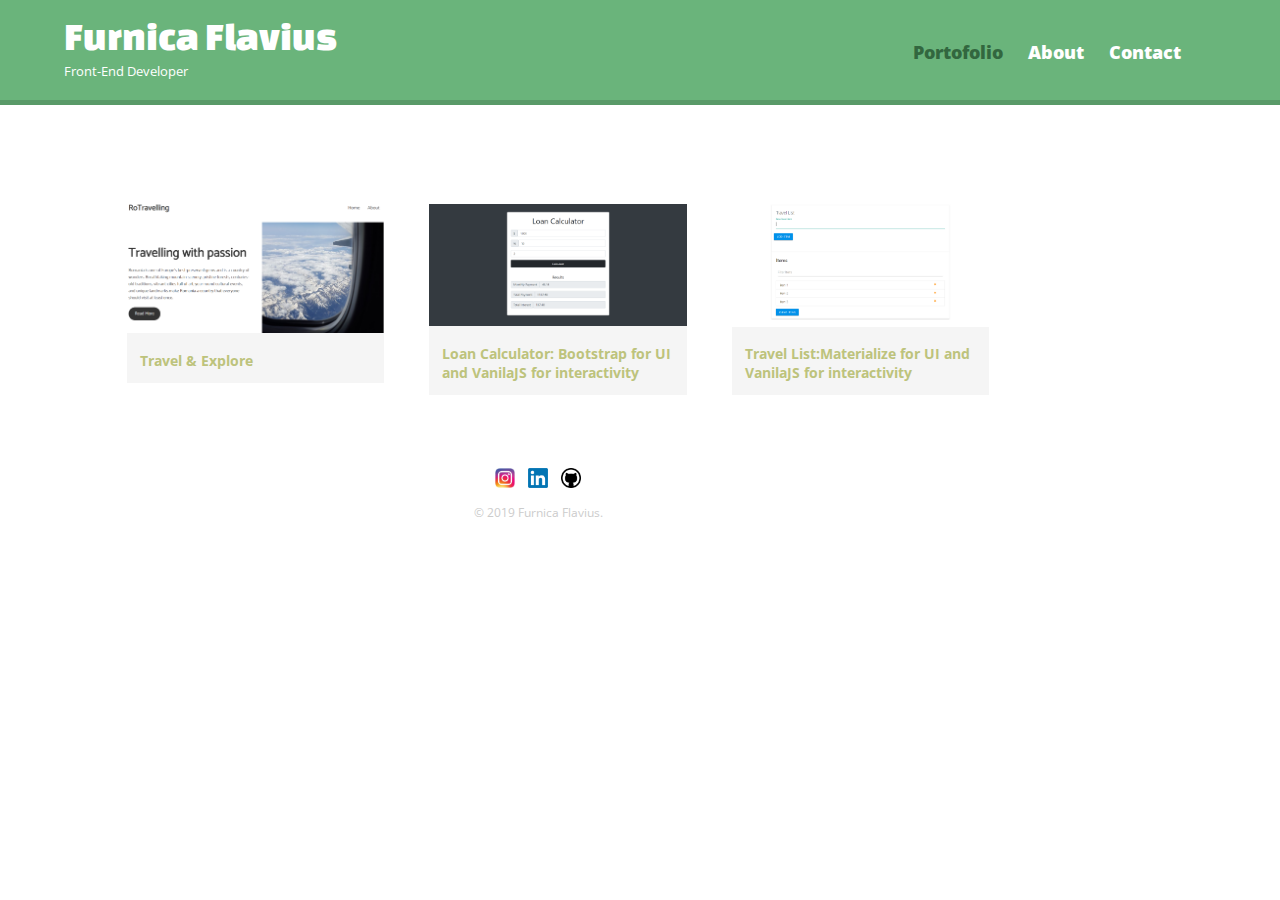
==== index.html @ 27d6241e "modify 13.12.2019" ====
<!DOCTYPE html>
<html lang="en">
    <head>
        <meta charset="UTF-8">
        <meta name="viewport" content="width=device-width, initial-scale=1.0">
        <meta http-equiv="X-UA-Compatible" content="ie=edge">
        <title>Flavius</title>
        <link rel="stylesheet" href="css/normalize.css">
        <link href="https://fonts.googleapis.com/css?family=Changa+One|Open+Sans" rel="stylesheet">
        <link rel="stylesheet" href="css/main.css">
        <link rel="stylesheet" href="css/responsive.css">
        <meta name="viewport" content="width-device-width, initial-scale=1.0">
        <meta name="description" content="Web-development freelancing">
    </head>
    <body>
        <header> 
            <a href="index.html" id="logo">
                <h1>Furnica Flavius</h1>
                <h2>Front-End Developer</h2> 
            </a>
            <nav>
                <ul>
                    <li><a href="index.html" class="selected">Portofolio</a></li>
                    <li><a href="about.html">About</a></li>
                    <li><a href="contact.html">Contact</a></li>
                </ul>
            </nav>
        </header>
        <div id="wrapper">
            <section id="gallery">
                <ul>
                        <li>
                            <a href="https://beautiful-romania.netlify.com">       
                                <img src="img/project1.PNG" alt="Travel">   
                                <p>Travel & Explore</p>
                            </a> 
                        </li>
                        <li>
                            <a href="https://flaviusxsc-loancalculator.netlify.com">       
                                <img src="img/project2.PNG" alt="">   
                                <p>Loan Calculator: Bootstrap for UI and VanilaJS for interactivity</p>
                            </a> 
                        </li>
                        <li>
                            <a href="https://flaviusxsc-travel-list.netlify.com">       
                                <img src="img/project3.PNG" alt="">   
                                <p>Travel List:Materialize for UI and VanilaJS for interactivity</p>
                            </a> 
                        </li>
                </ul>
            </section>
            <footer>
                <a href="https://www.instagram.com/flaviusxsc/"><img src="img/instagram.png" alt="Instagram Logo" class="social-icon"></a>
                <a href="https://www.linkedin.com/in/flavius-m-furnica/"><img src="img/linkedn.png" alt="Linkedn Logo" class="social-icon"></a>
                <a href="https://github.com/flaviusxsc"><img src="img/github.png" alt="GitHub Logo" class="social-icon"></a>
                <p>&copy; 2019 Furnica Flavius.</p>
            </footer>
        </div>
    </body>
</html>
---- css/main.css ----
/******************************
GENERAL
******************************/

body{
font-family: 'Open Sans',sans-serif;
}

#wrapper {
    max-width: 948px;
    margin: 0 auto;
    padding: 0 5%;
    float: left;
}

a {
    text-decoration: none;
}

img{
    max-width: 100%;
}

h3{
   margin:0 0 1em 0;
}

/******************************
HEADING
******************************/
header{
    margin:0 0 30px 0;
    padding: 5px 0 0 0;
    width:100%;
    float:left;
}

#logo {
    text-align: center;
    margin:0;
}
h2{
    font-size: 0.75em;
    margin: -5px 0 0;
    font-weight: normal;
}
h1 {
    font-family: 'Changa One', sans-serif;
    margin: 15px 0px; 
    font-size: 1.75em;
    font-weight: normal;
    line-height: 0.8em;
}

/******************************
NAVIGATION
******************************/

nav {
text-align: center;
padding: 10px;
margin:20px 0 0;
}
nav ul {
    list-style: none;
    margin:0 10px;
    padding:5px;

}
nav li {
    display: inline-block;
}
nav a {
    font-weight:800;
    padding:15px 10px;

}


/******************************
FOOTER
******************************/

footer {
    font-size: 0.75em;
    text-align: center;
    padding-top: 50px;
    color:#ccc;
    clear: both;
} 
.social-icon{
    width:20px;
    height:20px;
    margin:0 5px;
}

/******************************
Page Portofolio
******************************/
#gallery {
    margin:0;
    padding: 0;
    
}

#gallery li{
    float: left;
    width:45%;
    margin:2.5%;
    background-color: #f5f5f5;
    color:#bdc37c;
    list-style: none;
}

#gallery li a p {
    margin:0;
    padding: 5%;
    font-size: 0.9em;
    color:#bdc37c;
    font-weight:bold;
}


/******************************
PAGE ABOUT
******************************/
.profile-photo {
    display: block;
    max-width: 175px;
    margin: 0 auto 30px;
    border-radius: 100%;
}

/******************************
Page Contact
******************************/
.contact-info{
    list-style: none;
    padding: 0;
    margin:0;
    font-size:0.9em;
}
.contact-info a{
display: block;
min-height: 20px;
background-repeat: no-repeat;
background-size: 20px 20px;
padding:0 0 0 30px;
margin: 0 0 10px;
}
.contact-info li.phone a {
    background-image: url('../img/phone.png');
}
.contact-info li.e-mail a {
    background-image: url('../img/mail.png');
}
.contact-info li.instagram a {
    background-image: url('../img/twitter.png');
}

/******************************
COLORS
******************************/

/* site body*/
body{
    background-color: white;
    color: #999;
}

/* green header*/
header {
    background:#6ab47b;
    border-color: #599a68
}

/* logo text*/
h1,h2{
    color:#fff;
}

/* links*/
a {
    color:#6ab47b;
}

/* nav background on mobile devices*/
nav {
background: #599a68;
}

/* nav link*/
nav a, nav a:visited{
    color: #fff;
}

/* selected nav link*/
nav a.selected, nav a:hover{
    color: #32673f;
}
---- css/responsive.css ----
@media screen and (min-width:480px) {
/******************************
TWO COLUMN LAYOUT
******************************/

#primary{
width:50%;
float: left;
 }

#secondary{
width: 40%;
float: right;
 }

}

/******************************
PORTOFOLIO
******************************/
#gallery li {
width:28.3333%;

}
#gallery li:nth-child(4n) {
    clear: left;
}

/******************************
PAGE ABOUT
******************************/
.profile-photo{
    float: left;
    margin: 0 5% 80px 0;
}

@media screen and (min-width:660px) {
    
/******************************
HEADER
******************************/
nav {
   background: none; 
   float: right;
   font-size: 1.125em;
   margin-right: 5%;
   text-align:right;

}

#logo{
   float:left;
   margin-left:5%;
   text-align: left;
   width:45%;

}
h1{
    font-size: 2.5em;

}
h2{
    font-size: 0.825em;
    margin-bottom: 20px;
}
header{
    border-bottom: 5px solid #599a68;
    margin-bottom: 60px;
}
    
}
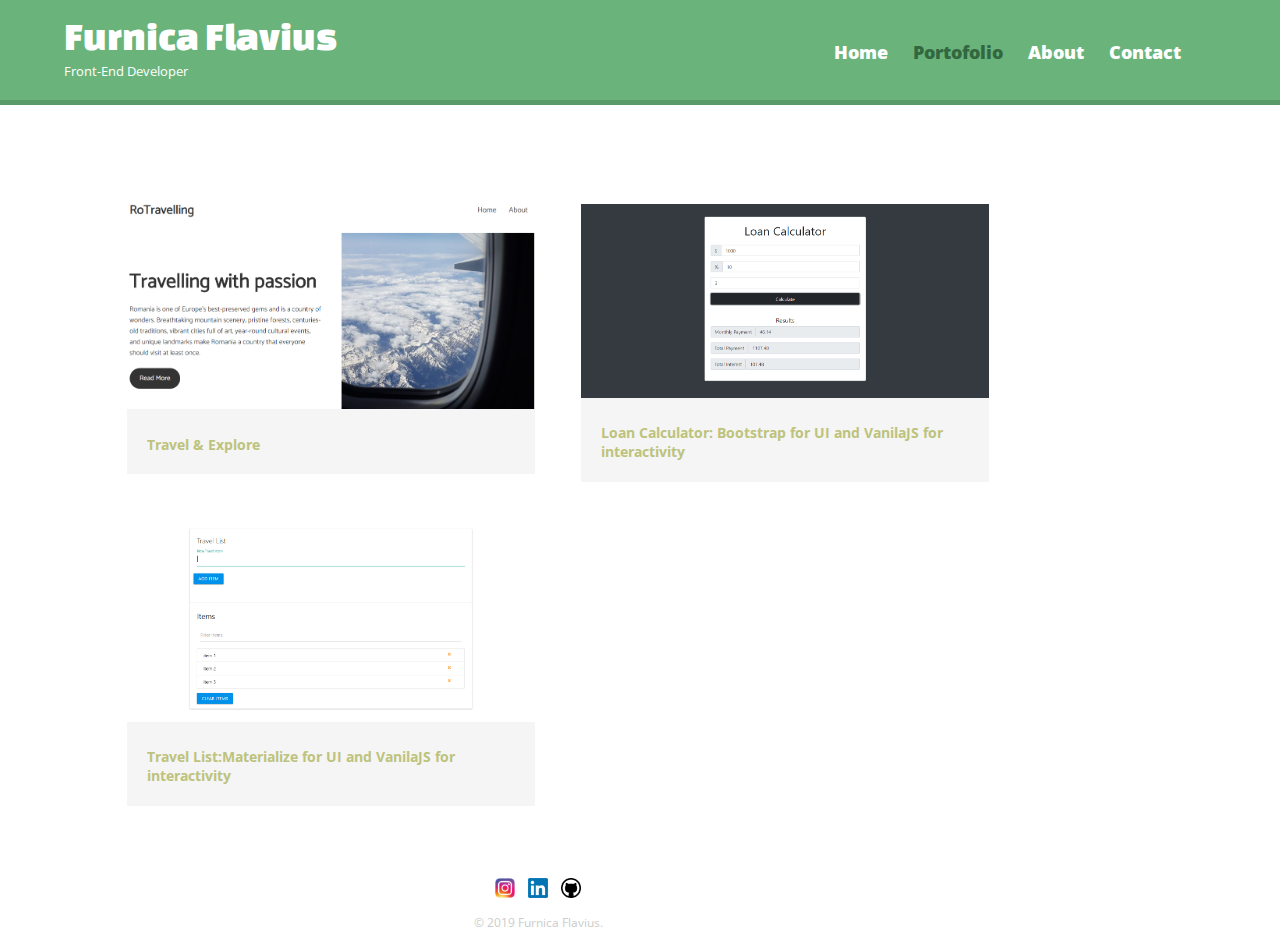
==== commit a16f9d06: "Home Page" ====
--- a/index.html
+++ b/index.html
@@ -20,6 +20,7 @@
             </a>
             <nav>
                 <ul>
+                    <li><a href="home.html">Home</a></li>
                     <li><a href="index.html" class="selected">Portofolio</a></li>
                     <li><a href="about.html">About</a></li>
                     <li><a href="contact.html">Contact</a></li>
--- a/css/main.css
+++ b/css/main.css
@@ -95,6 +95,75 @@
 }
 
 /******************************
+PAGE HOME
+******************************/
+.inner{
+    margin:0 auto;
+    padding: 0;
+    display:flex;
+    flex-direction: column;
+    max-width: 948px;
+    width: 100%;
+   text-align: center;
+   align-items: center;
+ }
+ 
+.inner  h2 {
+    color: #32673f;
+    font-weight: 800;
+    letter-spacing: 0.3em;
+    text-transform: uppercase;
+    display: inline-block;
+    font-size: 2em;
+    padding:0.4em 1em;
+    font-family: 'Open Sans', sans-serif;
+
+}
+.inner h2::before{
+    content: "";
+    display: block;
+    background-color:black;
+    height: 2px;
+    margin-bottom:20px;
+}
+.inner h2::after{
+    content: "";
+    display: block;
+    background-color:black;
+    height: 2px;
+    margin-top:20px;
+ }
+
+.btn{
+    background-color: #6ab47b;
+    border-radius: 6px;
+    color: black;
+    text-align: center;
+    font-size: 16px;
+    margin: 4px 2px;
+    opacity: 0.6;
+    transition: 0.3s;
+    display: inline-block;
+    text-decoration: none;
+    cursor: pointer;
+    width: 150px;
+}
+.btn:hover{
+    opacity: 1;
+}
+a .btn {
+    color: #fff;
+    font-weight: 500;
+    text-align: center;
+    text-transform: uppercase;
+    margin: 0;
+    font-family: Arial, Helvetica, sans-serif;
+    font-size: 1em;
+    line-height:3.5em;
+    letter-spacing: 0.2em;
+}
+
+/******************************
 Page Portofolio
 ******************************/
 #gallery {
--- a/css/responsive.css
+++ b/css/responsive.css
@@ -18,10 +18,7 @@
 /******************************
 PORTOFOLIO
 ******************************/
-#gallery li {
-width:28.3333%;
 
-}
 #gallery li:nth-child(4n) {
     clear: left;
 }
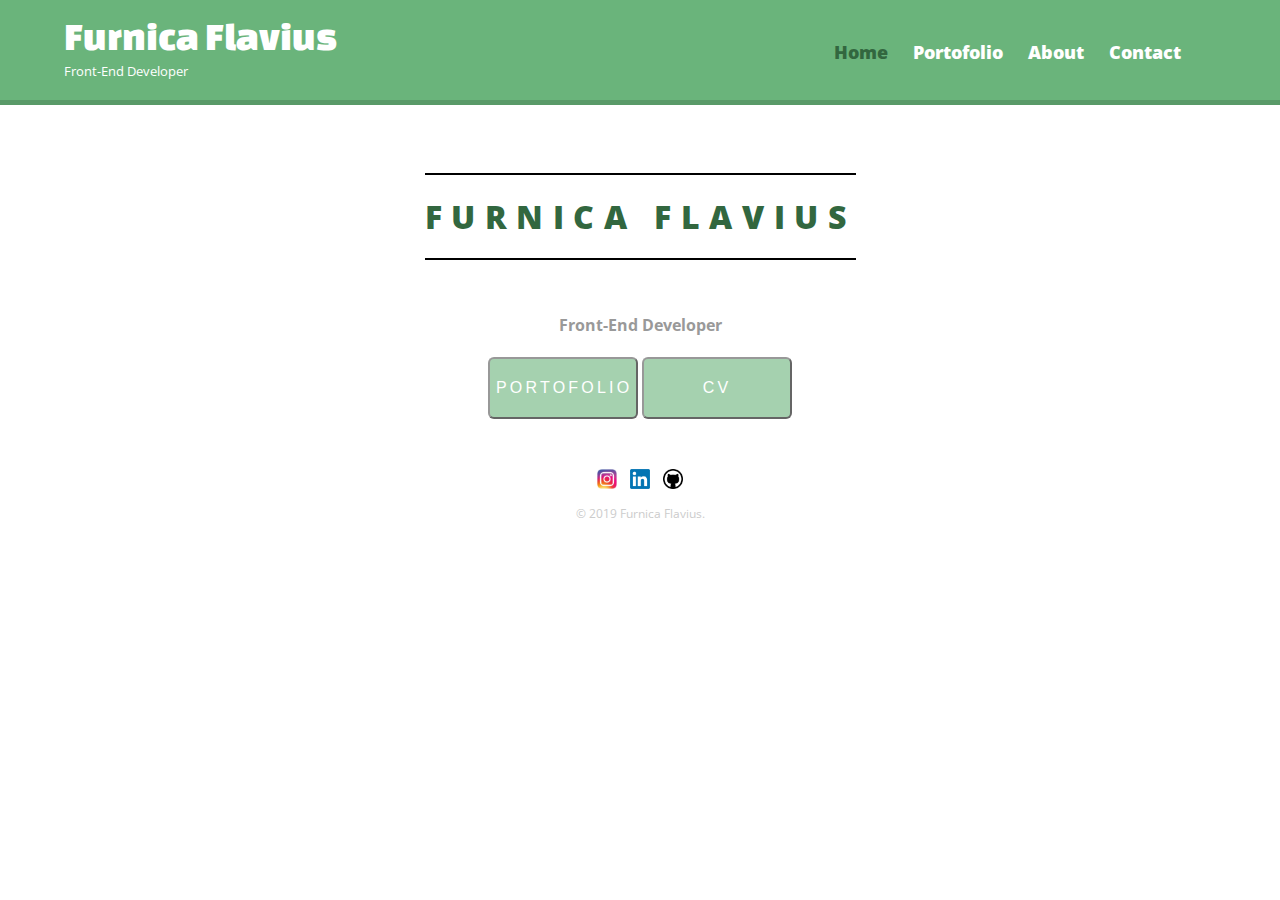
==== commit 0d2130a0: "update 15.12.2019" ====
--- a/index.html
+++ b/index.html
@@ -13,49 +13,35 @@
         <meta name="description" content="Web-development freelancing">
     </head>
     <body>
-        <header> 
-            <a href="index.html" id="logo">
-                <h1>Furnica Flavius</h1>
-                <h2>Front-End Developer</h2> 
-            </a>
-            <nav>
-                <ul>
-                    <li><a href="home.html">Home</a></li>
-                    <li><a href="index.html" class="selected">Portofolio</a></li>
-                    <li><a href="about.html">About</a></li>
-                    <li><a href="contact.html">Contact</a></li>
-                </ul>
-            </nav>
-        </header>
-        <div id="wrapper">
-            <section id="gallery">
-                <ul>
-                        <li>
-                            <a href="https://beautiful-romania.netlify.com">       
-                                <img src="img/project1.PNG" alt="Travel">   
-                                <p>Travel & Explore</p>
-                            </a> 
-                        </li>
-                        <li>
-                            <a href="https://flaviusxsc-loancalculator.netlify.com">       
-                                <img src="img/project2.PNG" alt="">   
-                                <p>Loan Calculator: Bootstrap for UI and VanilaJS for interactivity</p>
-                            </a> 
-                        </li>
-                        <li>
-                            <a href="https://flaviusxsc-travel-list.netlify.com">       
-                                <img src="img/project3.PNG" alt="">   
-                                <p>Travel List:Materialize for UI and VanilaJS for interactivity</p>
-                            </a> 
-                        </li>
-                </ul>
-            </section>
-            <footer>
-                <a href="https://www.instagram.com/flaviusxsc/"><img src="img/instagram.png" alt="Instagram Logo" class="social-icon"></a>
-                <a href="https://www.linkedin.com/in/flavius-m-furnica/"><img src="img/linkedn.png" alt="Linkedn Logo" class="social-icon"></a>
-                <a href="https://github.com/flaviusxsc"><img src="img/github.png" alt="GitHub Logo" class="social-icon"></a>
-                <p>&copy; 2019 Furnica Flavius.</p>
-            </footer>
-        </div>
-    </body>
-</html>
+      <header> 
+          <a href="index.html" id="logo">
+              <h1>Furnica Flavius</h1>
+              <h2>Front-End Developer</h2> 
+          </a>
+          <nav>
+              <ul>
+                  <li><a href="index.html" class="selected">Home</a></li>
+                  <li><a href="portfolio.html">Portofolio</a></li>
+                  <li><a href="about.html">About</a></li>
+                  <li><a href="contact.html">Contact</a></li>
+              </ul>
+          </nav>
+      </header>
+      <main>
+          <section class="inner">
+              <h2>Furnica Flavius</h2>
+              <h4>Front-End Developer</h4>
+              <div class="buttons">
+                <a href="index.html"><button class="btn">Portofolio</button></a>
+                <a href="https://www.linkedin.com/in/flavius-m-furnica/"><button class="btn">CV</button></a>
+              </div>
+          </section>
+      </main>
+      <footer>
+          <a href="https://www.instagram.com/flaviusxsc/"><img src="img/instagram.png" alt="Instagram Logo" class="social-icon"></a>
+          <a href="https://www.linkedin.com/in/flavius-m-furnica/"><img src="img/linkedn.png" alt="Linkedn Logo" class="social-icon"></a>
+          <a href="https://github.com/flaviusxsc"><img src="img/github.png" alt="GitHub Logo" class="social-icon"></a>
+          <p>&copy; 2019 Furnica Flavius.</p>
+      </footer>    
+  </body>
+</html>--- a/css/main.css
+++ b/css/main.css
@@ -135,7 +135,6 @@
  }
 
 .btn{
-    background-color: #6ab47b;
     border-radius: 6px;
     color: black;
     text-align: center;
@@ -268,5 +267,15 @@
     color: #32673f;
 }
 
-
-
+/* Button */
+.btn {
+    background-color: #6ab47b;
+}
+/* Media Query */
+@media only screen and (max-width: 600px) {
+    nav a {
+        font-weight:800;
+        padding:15px 7px;
+    
+    }
+  }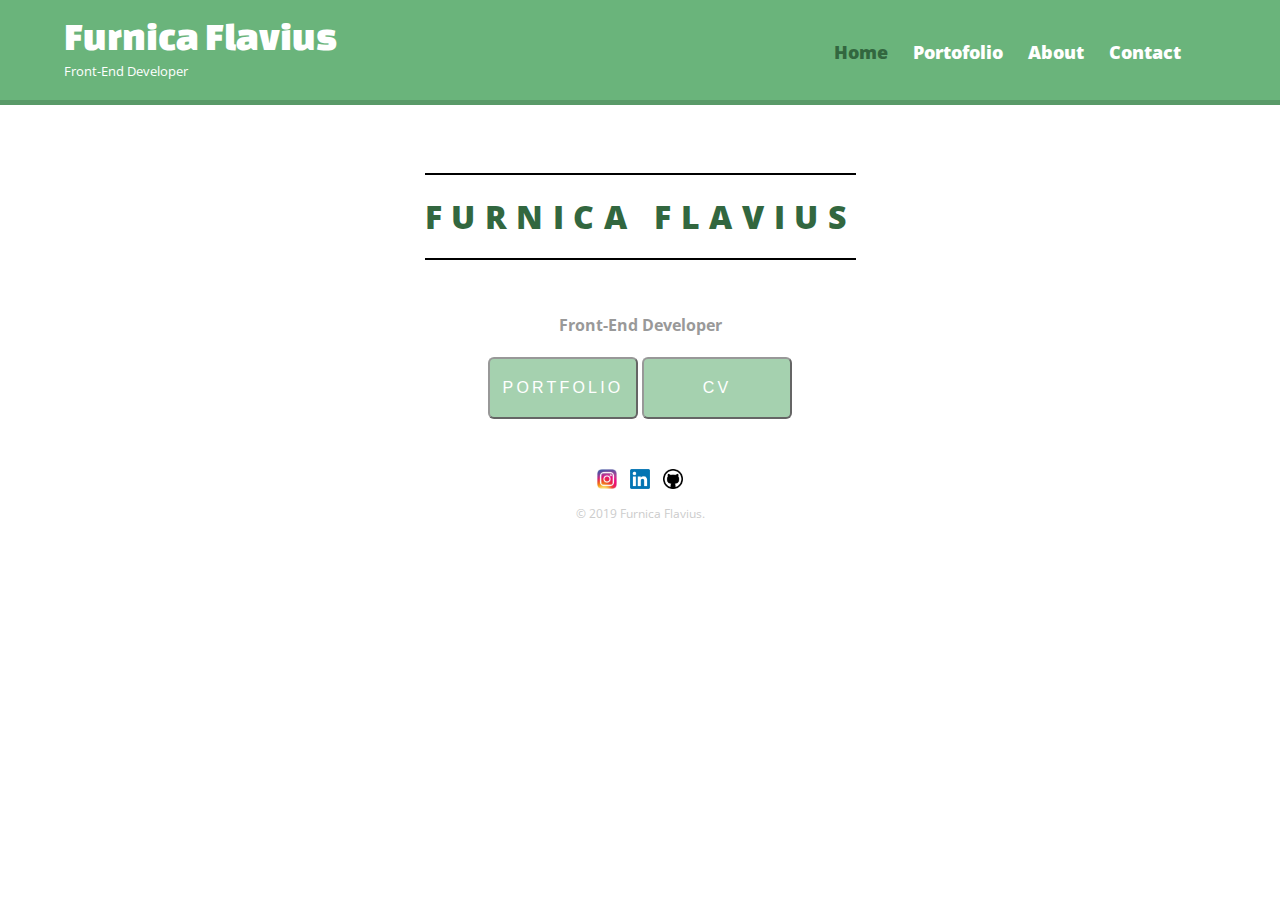
==== commit ed3e045c: "re" ====
--- a/index.html
+++ b/index.html
@@ -32,7 +32,7 @@
               <h2>Furnica Flavius</h2>
               <h4>Front-End Developer</h4>
               <div class="buttons">
-                <a href="index.html"><button class="btn">Portofolio</button></a>
+                <a href="portfolio.html"><button class="btn">Portfolio</button></a>
                 <a href="https://www.linkedin.com/in/flavius-m-furnica/"><button class="btn">CV</button></a>
               </div>
           </section>
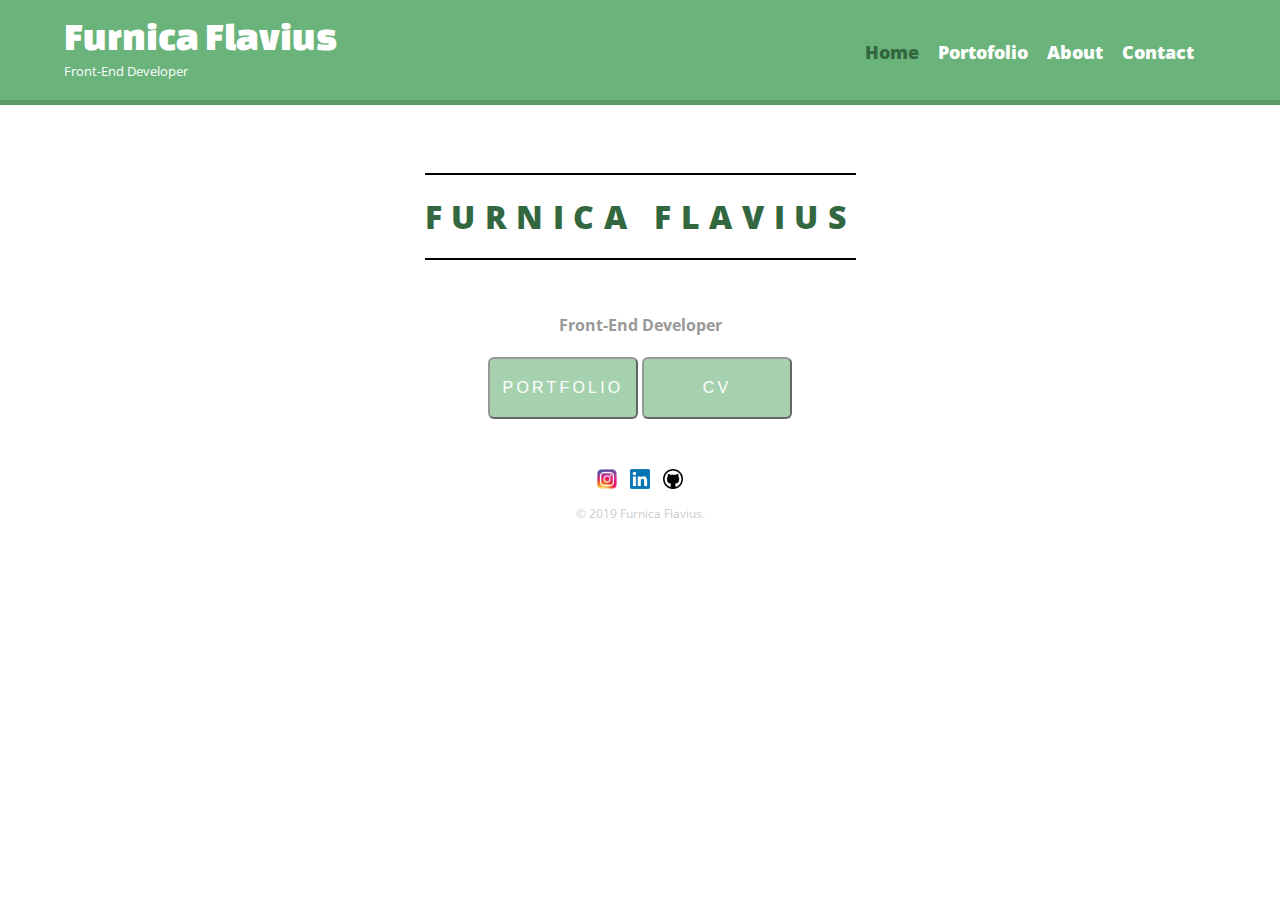
==== commit 44563491: "Offset" ====
--- a/index.html
+++ b/index.html
@@ -4,7 +4,7 @@
         <meta charset="UTF-8">
         <meta name="viewport" content="width=device-width, initial-scale=1.0">
         <meta http-equiv="X-UA-Compatible" content="ie=edge">
-        <title>Flavius</title>
+        <title>Portfolio | Flavius</title>
         <link rel="stylesheet" href="css/normalize.css">
         <link href="https://fonts.googleapis.com/css?family=Changa+One|Open+Sans" rel="stylesheet">
         <link rel="stylesheet" href="css/main.css">
--- a/css/main.css
+++ b/css/main.css
@@ -187,8 +187,61 @@
     color:#bdc37c;
     font-weight:bold;
 }
-
-
+/* OFFSET  */
+.offset{
+    position: relative;
+}
+.project {
+    opacity: 1;
+    display: block;
+    width: 100%;
+    height: auto;
+    transition: .5s ease;
+    backface-visibility: hidden;
+  }
+  
+  .middle {
+    transition: .5s ease;
+    opacity: 0;
+    position:absolute;
+    top:50%;
+    left: 40%;
+    transform: translate(-50%, -50%);
+    -ms-transform: translate(-50%, -50%);
+    text-align: center;
+  }
+  .offset:hover .project {
+    opacity: 0.3;
+  }
+  
+  .offset:hover .middle {
+    opacity: 1;
+  }
+  .btn-demo{
+  font-size:1.3em;
+  font-weight: bold;
+  color: #599a68;
+  padding: 0.2em;
+  margin: 0 2em;
+  letter-spacing: 2px;
+  text-transform: uppercase;
+  }
+.btn-demo:hover{
+      color: #32673f;
+  }
+.btn-code{
+font-size:1.3em;
+font-weight: bold;
+color: #599a68;
+padding: 0.2em;
+letter-spacing: 2px;
+ text-transform: uppercase;
+}
+.btn-code:hover{
+    color: #32673f;
+}
+    
+  
 /******************************
 PAGE ABOUT
 ******************************/
@@ -239,7 +292,7 @@
 /* green header*/
 header {
     background:#6ab47b;
-    border-color: #599a68
+    border-color: #599a68;
 }
 
 /* logo text*/
@@ -271,11 +324,4 @@
 .btn {
     background-color: #6ab47b;
 }
-/* Media Query */
-@media only screen and (max-width: 600px) {
-    nav a {
-        font-weight:800;
-        padding:15px 7px;
-    
-    }
-  }+
--- a/css/responsive.css
+++ b/css/responsive.css
@@ -12,6 +12,7 @@
 width: 40%;
 float: right;
  }
+ 
 
 }
 
@@ -21,6 +22,13 @@
 
 #gallery li:nth-child(4n) {
     clear: left;
+}
+.middle{
+    display: flex;
+    margin: 0 1em;
+} 
+.btn-demo{
+margin:0;
 }
 
 /******************************
@@ -64,5 +72,18 @@
     border-bottom: 5px solid #599a68;
     margin-bottom: 60px;
 }
-    
+nav a {
+    font-weight:800;
+    padding:15px 7px;
+
+}    
+}
+
+@media screen and (min-width:360px) {
+/******************************
+HEADER
+******************************/
+nav ul{
+    margin:0;
+}
 }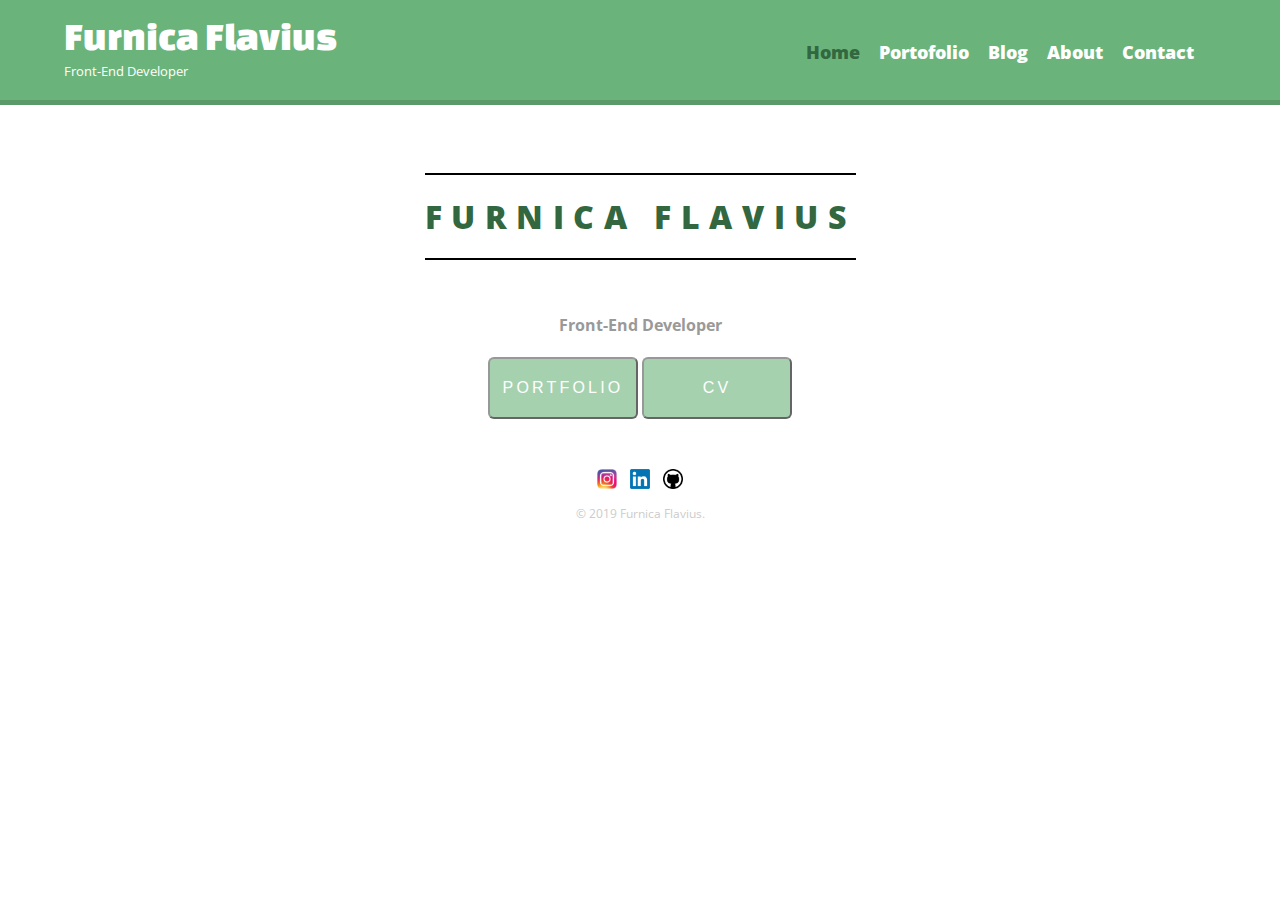
==== commit 94c39223: "13.07.2020" ====
--- a/index.html
+++ b/index.html
@@ -22,6 +22,7 @@
               <ul>
                   <li><a href="index.html" class="selected">Home</a></li>
                   <li><a href="portfolio.html">Portofolio</a></li>
+                  <li><a href="http://la-pas.eu/">Blog</a></li>
                   <li><a href="about.html">About</a></li>
                   <li><a href="contact.html">Contact</a></li>
               </ul>
@@ -38,9 +39,9 @@
           </section>
       </main>
       <footer>
-          <a href="https://www.instagram.com/flaviusxsc/"><img src="img/instagram.png" alt="Instagram Logo" class="social-icon"></a>
-          <a href="https://www.linkedin.com/in/flavius-m-furnica/"><img src="img/linkedn.png" alt="Linkedn Logo" class="social-icon"></a>
-          <a href="https://github.com/flaviusxsc"><img src="img/github.png" alt="GitHub Logo" class="social-icon"></a>
+          <a href="https://www.instagram.com/flaviuslapas/"><img src="img/instagram.png" alt="Instagram Logo" class="social-icon grow"></a>
+          <a href="https://www.linkedin.com/in/flavius-m-furnica/"><img src="img/linkedn.png" alt="Linkedn Logo" class="social-icon grow"></a>
+          <a href="https://github.com/flaviusxsc"><img src="img/github.png" alt="GitHub Logo" class="social-icon grow"></a>
           <p>&copy; 2019 Furnica Flavius.</p>
       </footer>    
   </body>
--- a/css/main.css
+++ b/css/main.css
@@ -4,6 +4,7 @@
 
 body{
 font-family: 'Open Sans',sans-serif;
+overflow-x: hidden;
 }
 
 #wrapper {
@@ -93,6 +94,7 @@
     height:20px;
     margin:0 5px;
 }
+
 
 /******************************
 PAGE HOME
@@ -125,6 +127,17 @@
     background-color:black;
     height: 2px;
     margin-bottom:20px;
+    position: relative;
+    animation-name: first;
+    animation-duration: 2s;
+    animation-fill-mode: forwards;
+
+
+}
+
+@keyframes first{
+    0%{left:-1000px}
+    100%{left:0}
 }
 .inner h2::after{
     content: "";
@@ -132,7 +145,19 @@
     background-color:black;
     height: 2px;
     margin-top:20px;
+    position: relative;
+    animation-name: second;
+    animation-duration: 2s;
+    animation-fill-mode: forwards;
+    transition-timing-function: ease-in;
+   
+
  }
+ @keyframes second{
+    0%{left:1000px}
+    100%{left:0}
+    
+}
 
 .btn{
     border-radius: 6px;
@@ -280,6 +305,14 @@
 }
 
 /******************************
+ANIMATIONS
+******************************/
+.grow:hover{
+    -webkit-transform: scale(1.3);
+    -ms-transform: scale(1.3);
+    transform: scale(1.3);
+}
+/******************************
 COLORS
 ******************************/
 
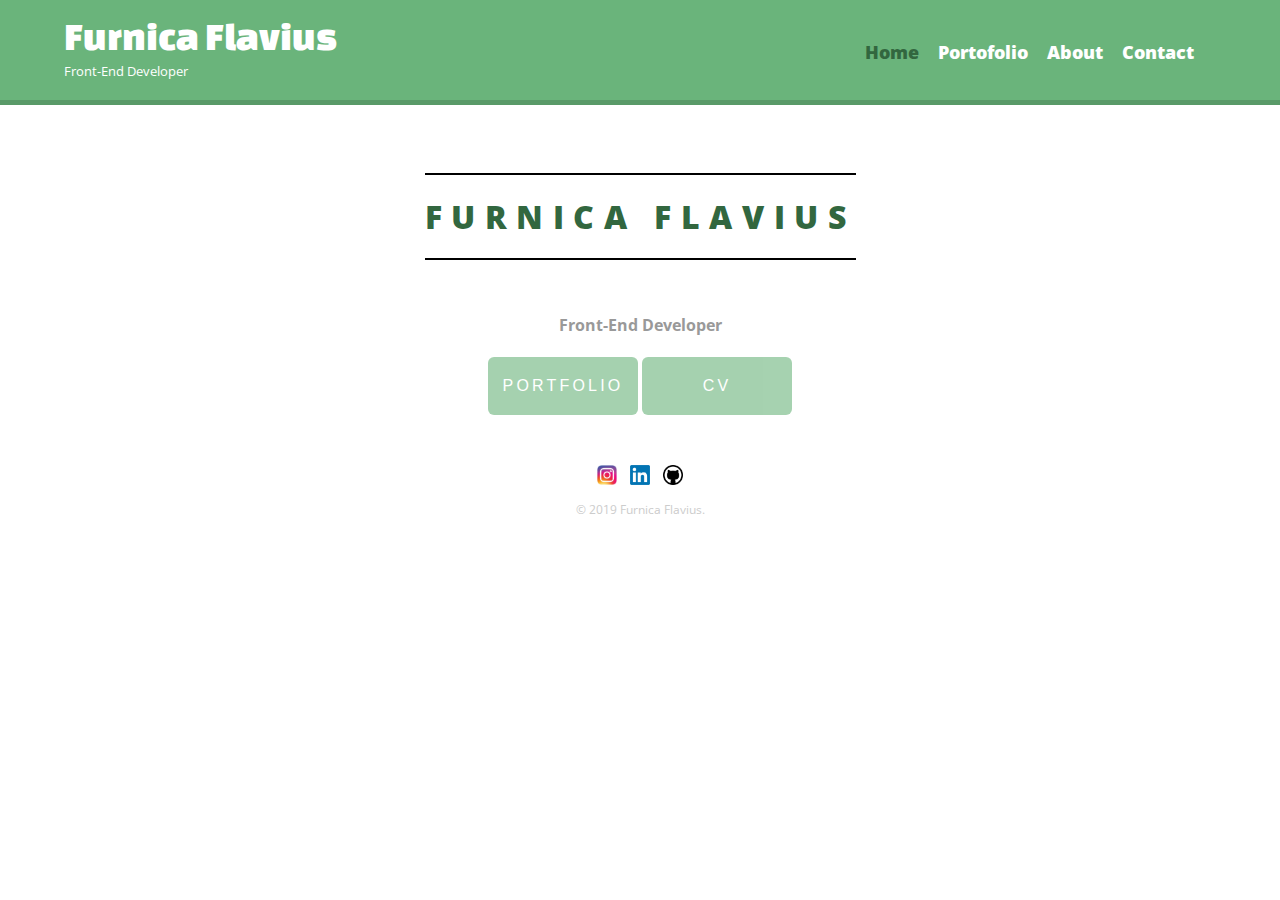
==== commit bb1de055: "no blog" ====
--- a/index.html
+++ b/index.html
@@ -22,7 +22,6 @@
               <ul>
                   <li><a href="index.html" class="selected">Home</a></li>
                   <li><a href="portfolio.html">Portofolio</a></li>
-                  <li><a href="http://la-pas.eu/">Blog</a></li>
                   <li><a href="about.html">About</a></li>
                   <li><a href="contact.html">Contact</a></li>
               </ul>
--- a/css/main.css
+++ b/css/main.css
@@ -185,6 +185,7 @@
     font-size: 1em;
     line-height:3.5em;
     letter-spacing: 0.2em;
+    border-style: none;
 }
 
 /******************************
@@ -216,6 +217,10 @@
 .offset{
     position: relative;
 }
+.offset img {
+    height:200px;
+}
+
 .project {
     opacity: 1;
     display: block;
